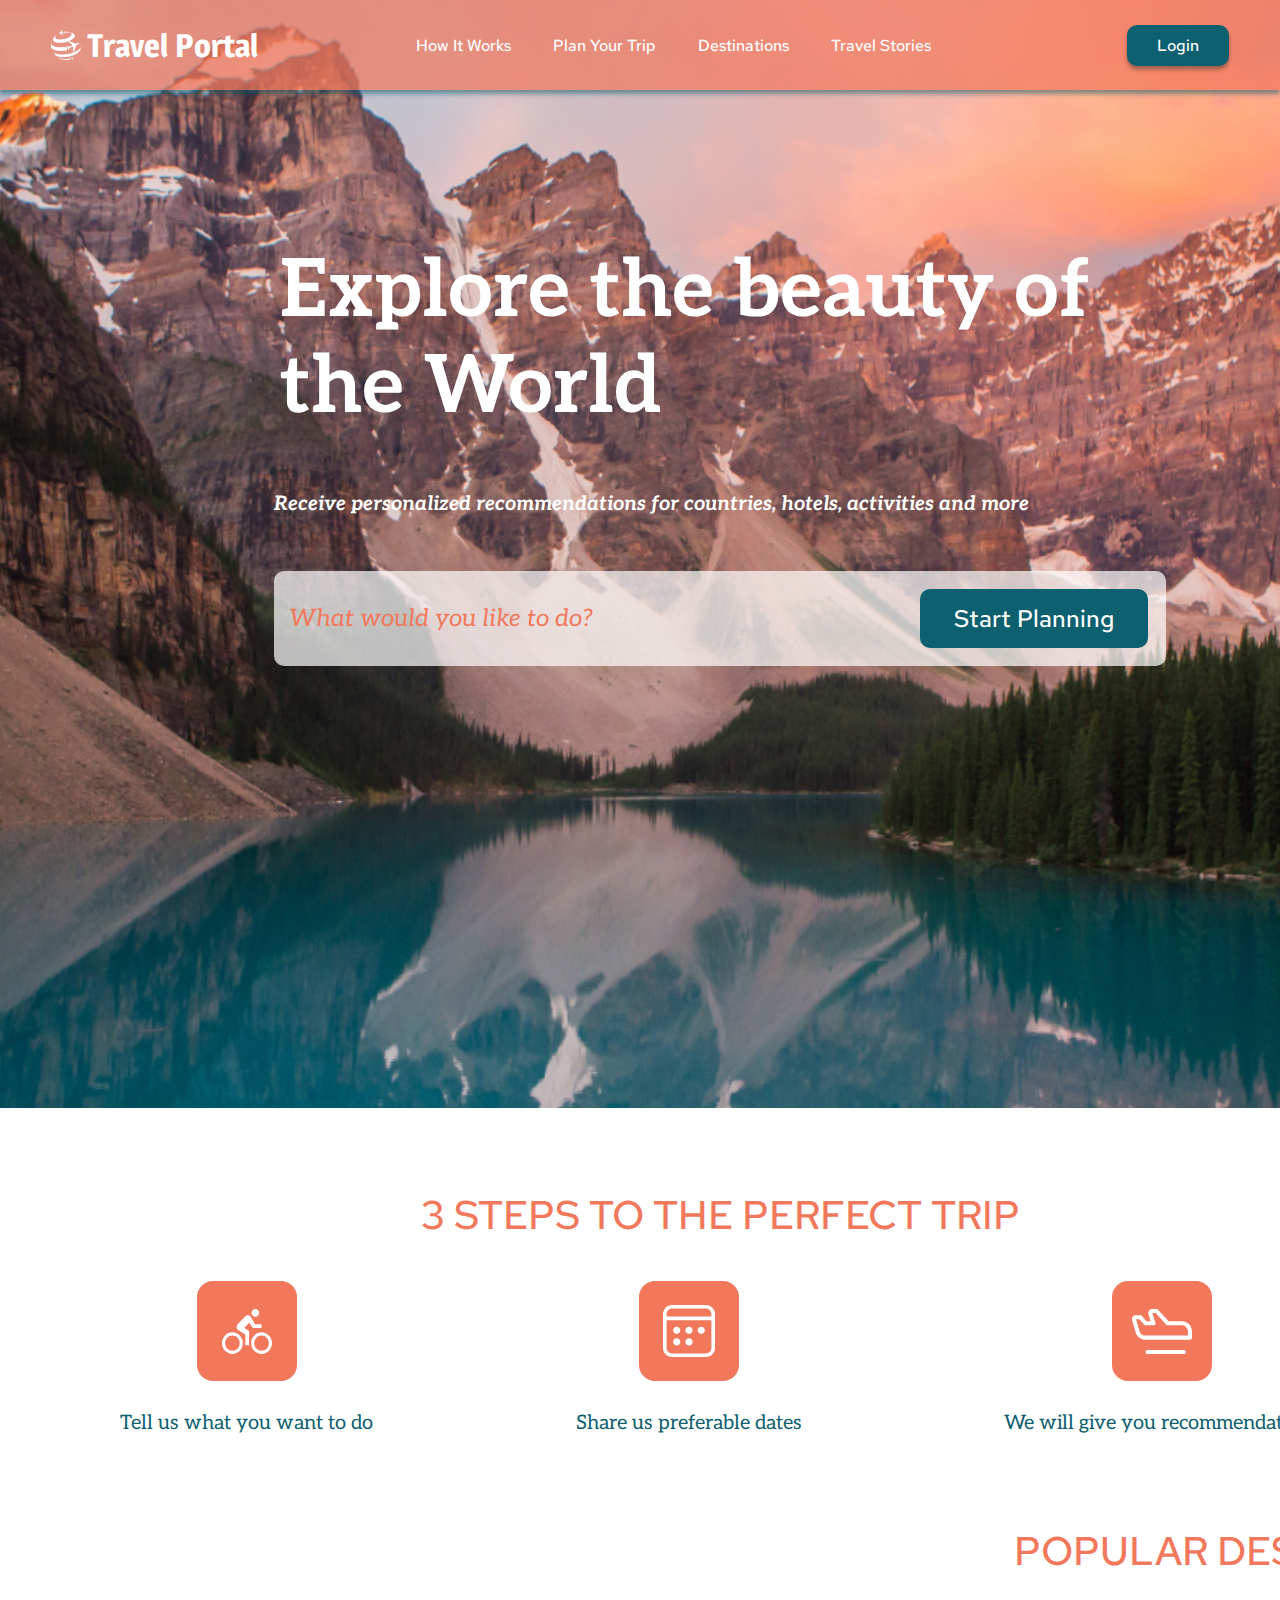
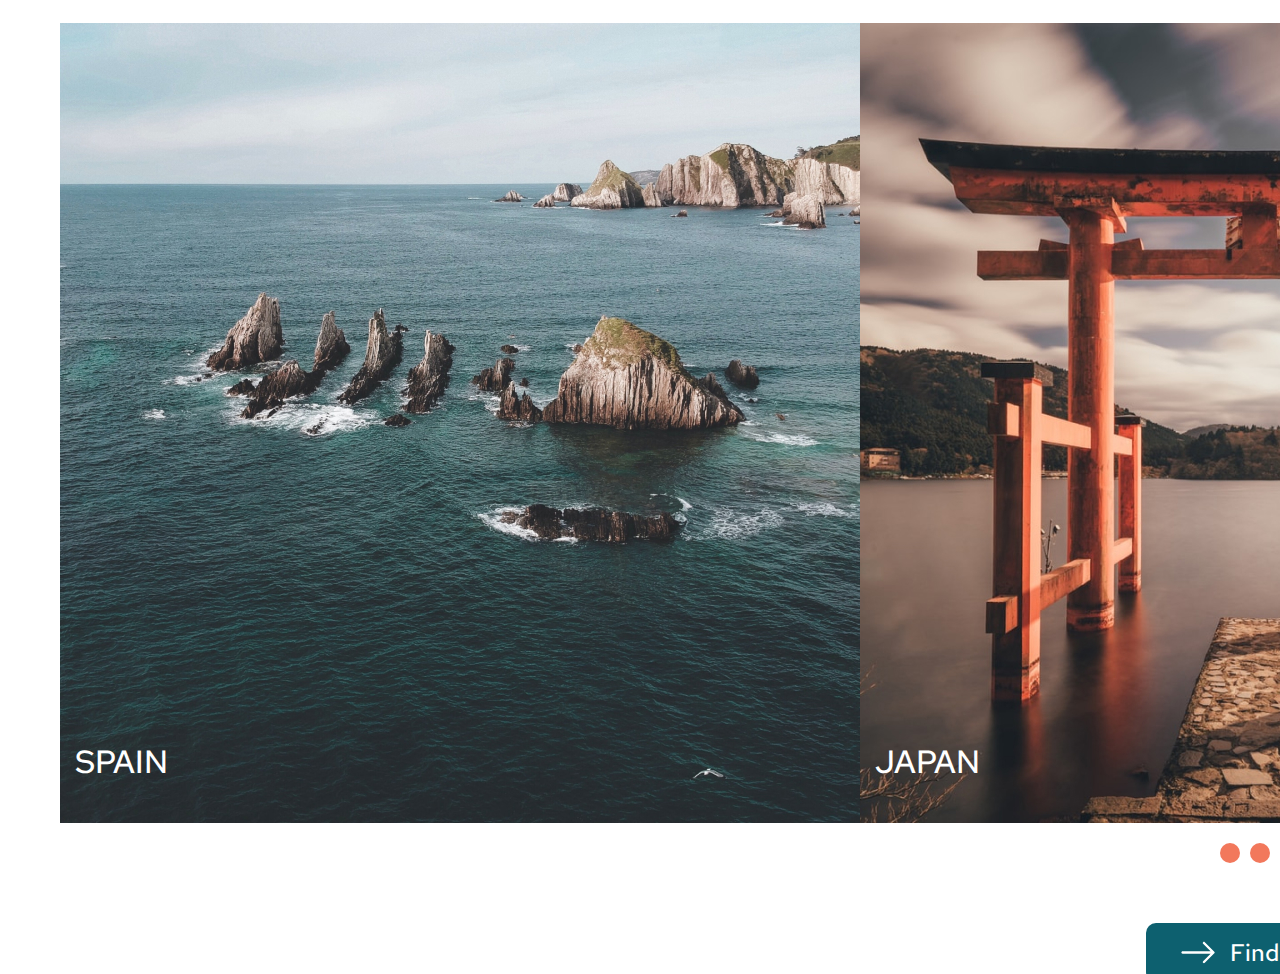
==== travel/index.html @ d7c0bd40 "feat: add destinations and img" ====
<!DOCTYPE html>
<html lang="en">

<head>
    <meta charset="UTF-8">
    <meta http-equiv="X-UA-Compatible" content="IE=edge">
    <meta name="viewport" content="width=device-width, initial-scale=1.0">
    <link href="https://fonts.googleapis.com/css?family=Red+Hat+Text:regular,500&display=swap" rel="stylesheet" />
    <link href="https://fonts.googleapis.com/css?family=Aleo:regular,italic,700,700italic&display=swap"
        rel="stylesheet" />
    <link href="https://fonts.googleapis.com/css?family=Magra:regular,700&display=swap" rel="stylesheet" />
    <link rel="stylesheet" href="./style.css">
    <title>Travel</title>
</head>

<body>
    <div class="wrapper">
        <header class="header">
            <div class="header__main__container">
                <div class="header__container _container">
                    <img src="./assets/img/logo.svg" alt="Logo must be here (">
                    <h1>Travel Portal</h1>
                    <nav class="header__menu menu">
                        <ul class="menu__list">
                            <li class="menu__item">
                                <a href="" class="menu__link">How It Works</a>
                            </li>
                            <li class="menu__item">
                                <a href="" class="menu__link">Plan Your Trip</a>
                            </li>
                            <li class="menu__item">
                                <a href="" class="menu__link">Destinations</a>
                            </li>
                            <li class="menu__item">
                                <a href="" class="menu__link">Travel Stories</a>
                            </li>
                        </ul>
                    </nav>
                    <div class="header__login">
                        <a href="" class="login__link">Login</a>
                    </div>
                </div>
            </div>
        </header>
        <main class="main">
            <section preview>
                <div class="preview__container">
                    <div class="preview__container _container">
                        <div class="preview__container__content">
                            <h1 class="preview__title">Explore the beauty of the World</h1>
                            <div class="preview__text">
                                Receive personalized recommendations for countries, hotels, activities and more
                            </div>
                            <div class="preview__input">
                                <form action="#" class="preview__input__form">
                                    <input autocomplete="off" type="text" placeholder="What would you like to do?"
                                        class="preview__input__entry">
                                    <button type="submit" class="preview__search__button">Start Planning</button>
                                </form>
                            </div>
                        </div>
                    </div>
                    <div class="preview__image _ibg">
                        <img src="./assets/img/cover.jpg" alt="cover">
                    </div>
                </div>
            </section>
            <section steps>
                <div class="steps__container _container">
                    <div class="steps__title">
                        3 STEPS TO THE PERFECT TRIP
                    </div>
                    <div class="steps__container__button">
                        <div class="steps__button">
                            <div class="steps__icon">
                                <img src="./assets/img/bike.svg" alt="bike">
                            </div>
                            <div class="steps__text">
                                Tell us what you want to do
                            </div>
                        </div>
                        <div class="steps__button">
                            <div class="steps__icon">
                                <img src="./assets/img/calc.svg" alt="calc">
                            </div>
                            <div class="steps__text">
                                Share us preferable dates
                            </div>
                        </div>
                        <div class="steps__button">
                            <div class="steps__icon">
                                <img src="./assets/img/plane.svg" alt="plane">
                            </div>
                            <div class="steps__text">
                                We will give you recommendations
                            </div>
                        </div>
                    </div>
                </div>
            </section>
            <section destinations>
                <div class="destinations">
                    <div class="destinations__title">
                        POPULAR DESTINATIONS
                    </div>
                    <div class="destinations__scroll">
                        <div class="destinations__picture">
                            <div><img src="./assets/img/spain.jpg" alt="Spain"></div>
                            <div class="dextinations__picture__text">SPAIN</div>
                        </div>
                        <div class="destinations__picture">
                            <div><img src="./assets/img/japan.jpg" alt="Japan"></div>
                            <div class="dextinations__picture__text">JAPAN</div>
                        </div>
                        <div class="destinations__picture">
                            <div><img src="./assets/img/usa.jpg" alt="USA"></div>
                            <div class="dextinations__picture__text">USA</div>
                        </div>
                    </div>
                    <div class="destinations__choise">
                        <div class="scroll"></div>
                        <div class="scroll"></div>
                        <div class="scroll"></div>
                    </div>
                    <div class="destinations__button">
                        <img src="./assets/img/bi_arrow-right.svg" alt="">
                        <button type="submit" class="buttom__find">Find More</button>
                    </div>
                </div>
            </section>

        </main>
        <footer class="footer">
            <!---<div class="footer__section">
                <div class="footer__rights">
                    All Rights Reserved &#169; Travel Portal
                </div>
                <div class="footer__social-media">
                    <img src="./assets/img/akar-icons_instagram-fill.svg" alt="Instagram">
                    <img src="./assets/img/akar-icons_video.svg" alt="YouTube">
                    <img src="./assets/img/akar-icons_twitter-fill.svg" alt="Twitter">
                </div>
            </div>-->
        </footer>
    </div>
</body>

</html>
---- travel/style.css ----
/*Обнуление*/
*{padding:0;margin:0;border:0;}
*,*:before,*:after{-moz-box-sizing:border-box;-webkit-box-sizing:border-box;box-sizing:border-box;}
:focus,:active{outline:none;}
a:focus,a:active{outline:none;}
nav,footer,header,aside{display:block;}
html,body{height:100%;width:100%;font-size:100%;line-height:1;font-size:14px;-ms-text-size-adjust:100%;-moz-text-size-adjust:100%;-webkit-text-size-adjust:100%;}
input,button,textarea{font-family:inherit;}
input::-ms-clear{display:none;}
button{cursor:pointer;}
button::-moz-focus-inner{padding:0;border:0;}
a,a:visited{text-decoration:none;}
a:hover{text-decoration:none;}
ul li{list-style:none;}
img{vertical-align:top;}
h1,h2,h3,h4,h5,h6{font-size:inherit;font-weight:inherit;}
/*--------------------*/

html,
body {
    height: 100%;
    line-height: 1;
    font-size: 20px;
    color: #0D606F;
    font-weight: 400;
    font-family: Aleo;
}

.wrapper {
    display: flex;
    flex-direction: column;
    min-height: 100%;
    min-width: 1440px;
    overflow: hidden;
}

/*технический класс*/
._container {
    display: flex;
    max-width: 1200px;
    padding: 0px 15px;
    margin: 0px auto;
    box-sizing: content-box;
}

._ibg {
    position: relative;
   }

._ibg img {
    position: absolute;
    width: 100%;
    height: 100%;
    top: 0;
    left: 0;
    object-fit: cover;
}

/*---ШАПКА------------------------------------------------------------*/
.header {
    position: absolute;
    width: 100%;
    left: 0;
    top: 0;
    z-index: 10;
    color: #FFFFFF;
}

.header__main__container {
    display: flex;
    background-color: rgba(242, 120, 92, 0.7);
    box-shadow: 0px 4px 4px rgba(13, 96, 111, 0.5);
    color: #FFFFFF;
    min-height: 90px;
    align-items: center;
}

.header__container {
    display: flex;
    align-items: center;
    color: #FFFFFF;
}

h1 {
    margin-left: 6px;
    font-family: Magra;
    font-weight: 700;
    font-size: 32px;
    line-height: 39px;
}

.header__menu {
    margin: 0px 0px 0px 158px;
}

.menu {
}

.menu__list {
    display: flex;
}

.menu__item {
    font-family: 'Red Hat Text';
    font-weight: 500;
    color: #FFFFFF;
    font-size: 16px;
    line-height: 21px;
}

.menu__item:not(:last-child) {
    margin: 0px 42px 0px 0px;
}

.menu__link {
    color: inherit;
}

.header__login {
    margin: 0px 0px 0px 196px;
    background-color: #0D606F;
    padding: 10px 30px;
    background: #0D606F;
    box-shadow: 0px 4px 4px rgba(0, 0, 0, 0.25), 0px 2px 3px rgba(13, 96, 111, 0.16);
    border-radius: 10px;    
}

.login__link {
    color: #FFFFFF;
    font-family: "Red Hat Text";
    font-size: 16px;
    font-weight: 500;
    line-height: 21px;
    text-align: center;
    justify-content: center;
}
/*---MAIN.PREVIEW------------------------------------------------------------*/

.main {
   flex: 1 1 auto; 
}

.preview {
    
}

.preview__container {
    display: flex;
    flex-direction: column;
    position: relative;
    z-index: 2;
    padding: 122px 0px 221px 0px;
}

.preview__container__content {
    display: flex;
    flex-direction: column;
    max-width: 892px;
    min-height: 422px;
    justify-content: space-between;
    }

    .preview__title {
    font-family: Aleo;
    font-size: 80px;
    font-weight: bold;
    color: #FFFFFF;
    line-height: 96px;
}

.preview__text {
    font-family: Aleo;
    font-size: 20px;
    line-height: 24px;
    font-weight: 700;
    font-style: italic;
    color: #FFFFFF;
}

.preview__input {
    display: flex;
    align-items: center;
    /*justify-content: space-between;*/
    height: 95px;
    width: 892px;
    border-radius: 10px;
    background-color: rgba(255, 255, 255, 0.7); 
}

.preview__input__entry {
}

.preview__image {
    position: absolute;
    width: 100%;
    height: 100%;
    top: 0;
    left: 0;
}

.preview__input {
}
.preview__input__form {
    display: flex;
    justify-content: space-between;
    min-width: 892px;
    }
.preview__input__entry {
    margin-left: 15px;
    min-width: 560px;
    font-family: Aleo;
    color: #F2785C;
    font-style: italic;
    font-size: 24px;
    background: none;
}

input::-webkit-input-placeholder { 
    color: #F2785C; 
}
input::-moz-placeholder {
    color: #F2785C;
}

.preview__input__entry:focus{
    font-family: Aleo;
    color: #0D606F;
    }

.preview__search__button {
    min-height: 59px;
    min-width: 228px;
    background-color: #0D606F;
    margin: 0px 18px 0px 0px;
    color: #FFFFFF;
    font-family: "Red Hat Text";
    font-weight: 500;
    font-size: 24px;
    line-height: 32px;
    border-radius: 10px;
}

/*---MAIN. STEPS------------------------------------------------------------*/
.steps__container {
    display: flex;
    flex-direction: column;
    margin-top: 80px;
}

.steps__title {
    text-align: center;
    font-family: "Red Hat Text";
    font-weight: 500;
    font-size: 40px;
    line-height: 53px;
    color: #F2785C;    
}

.steps__container__button {
    display: flex;
    margin-top: 40px;
    justify-content: space-between;
    text-align: center;
}

.steps__button {
}

.steps__icon {
}

.steps__text {
    margin-top: 30px;
    font-family: Aleo;
    font-size: 20px;
    line-height: 24px;;
}

/*---MAIN. DESTINATIONS------------------------------------------------------------*/

.destinations {
    display: flex;
    flex-direction: column;
    position: relative;
    margin-top: 97px;
    height: 1042px;
    width: 2520px;
    justify-content: center;
    align-items: center;
    /*box-sizing: content-box;

    /*
    padding: 0px 15px;
    margin: 0px auto;
    box-sizing: content-box;*/
}

.destinations__title {
    color: #F2785C;
    font-family: "Red Hat Text";
    font-weight: 500;
    font-size: 40px;
    line-height: 53px;
}

.destinations__scroll {
    display: flex;
    margin-top: 46px;
}

.destinations__picture {
    /*display: flex;*/
   /* width: 1440px;
    /*overflow: hidden;*/
}

.dextinations__picture__text {
    font-family: "Red Hat Text";
    font-weight: 500;
    font-size: 32px;
    line-height: 42px;
    color: #FFFFFF;
    margin-top: -82px;
    margin-left: 15px;
}

.destinations__choise {
    display: flex;
    justify-content: space-between;
    align-items: center;
    margin: 60px;
    min-width: 80px;
    min-height: 20px;
}

.scroll {
    height: 20px;
    width: 20px;
    background: #F2785C;
    border-radius: 50%;
}

.destinations__button {
    display: flex;
    height: 59px;
    width: 228px;
    justify-content: space-between;
    background-color: #0D606F;
    padding: 10px 32px;
    border-radius: 10px;
}

.buttom__find {
    background: none;
    font-family: "Red Hat Text";
    font-weight: 500;
    font-size: 24px;
    line-height: 32pxs;
    color: #FFFFFF;
}

/*---ПОДВАЛ------------------------------------------------------------*/
/*
.footer {
    
}
.footer__section {
    display: flex;
    text-align: center;
}
.footer__rights {
}
.footer__social-media {
*/
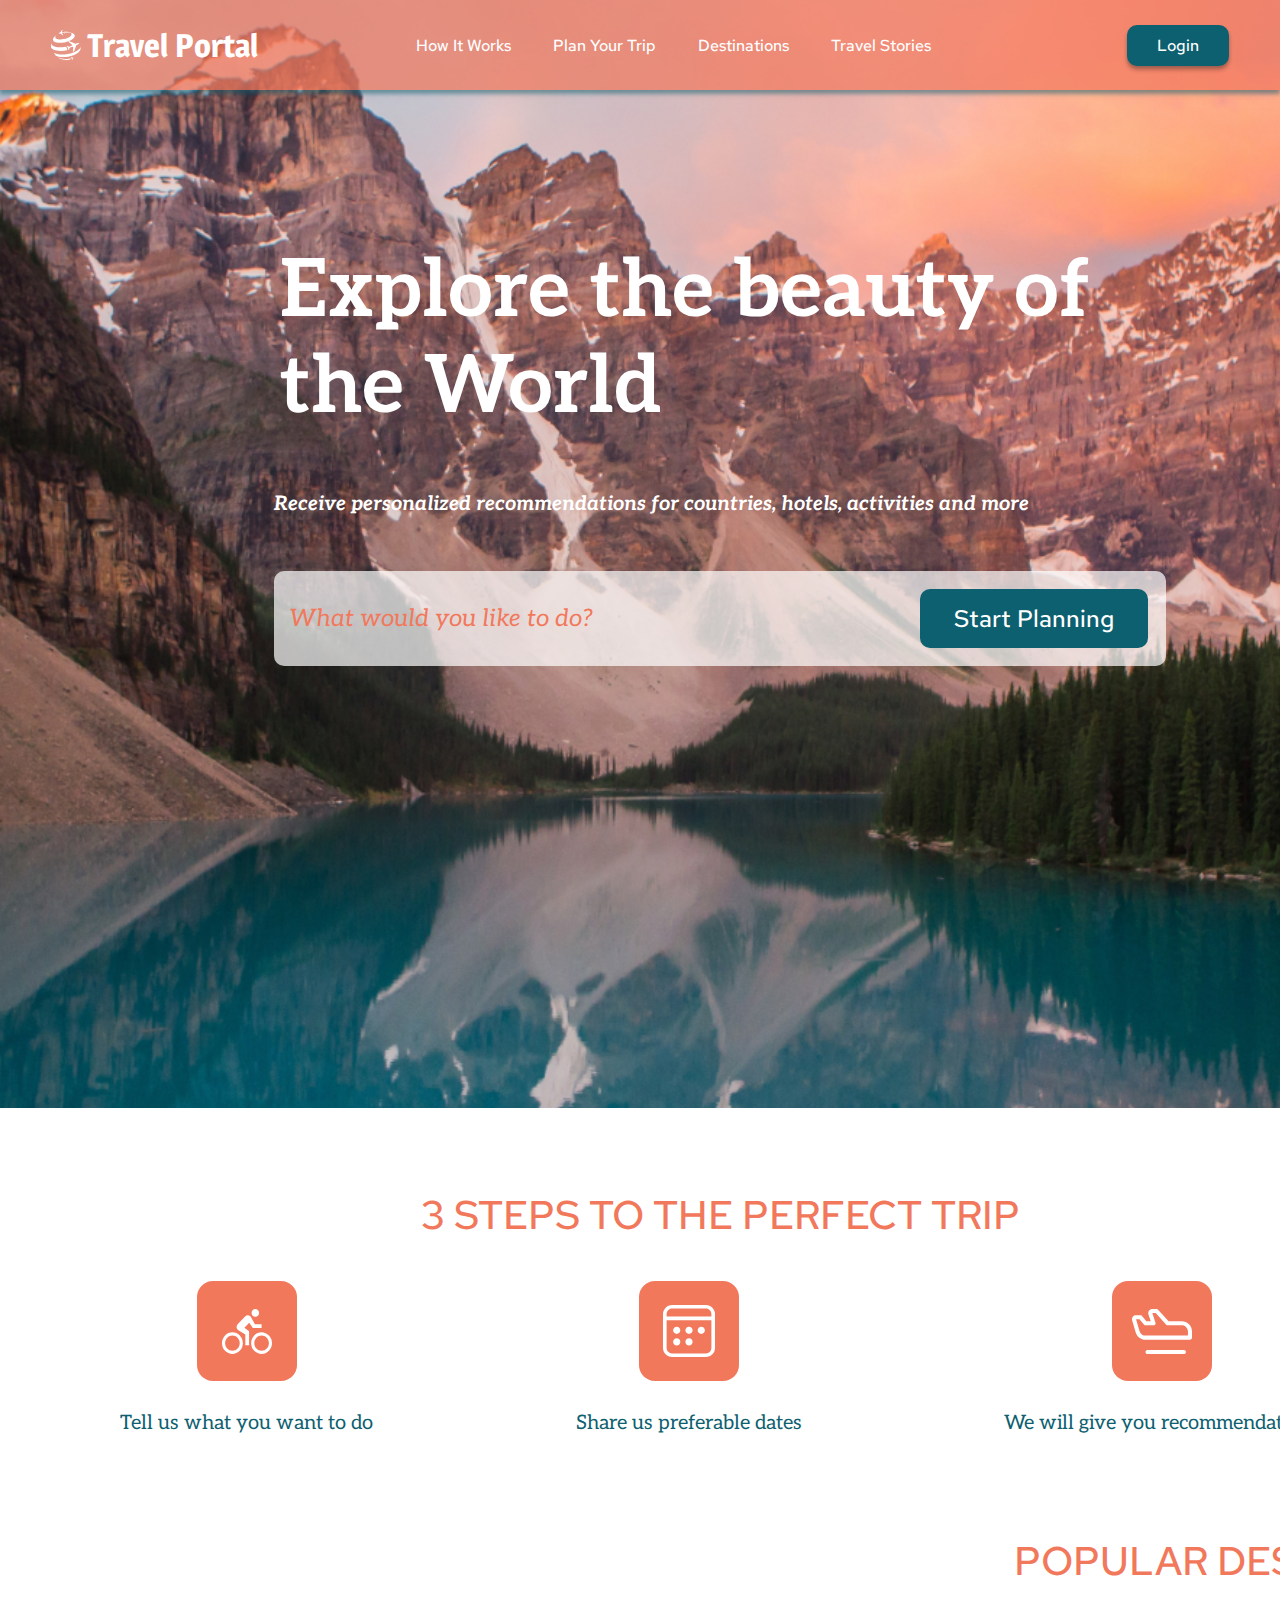
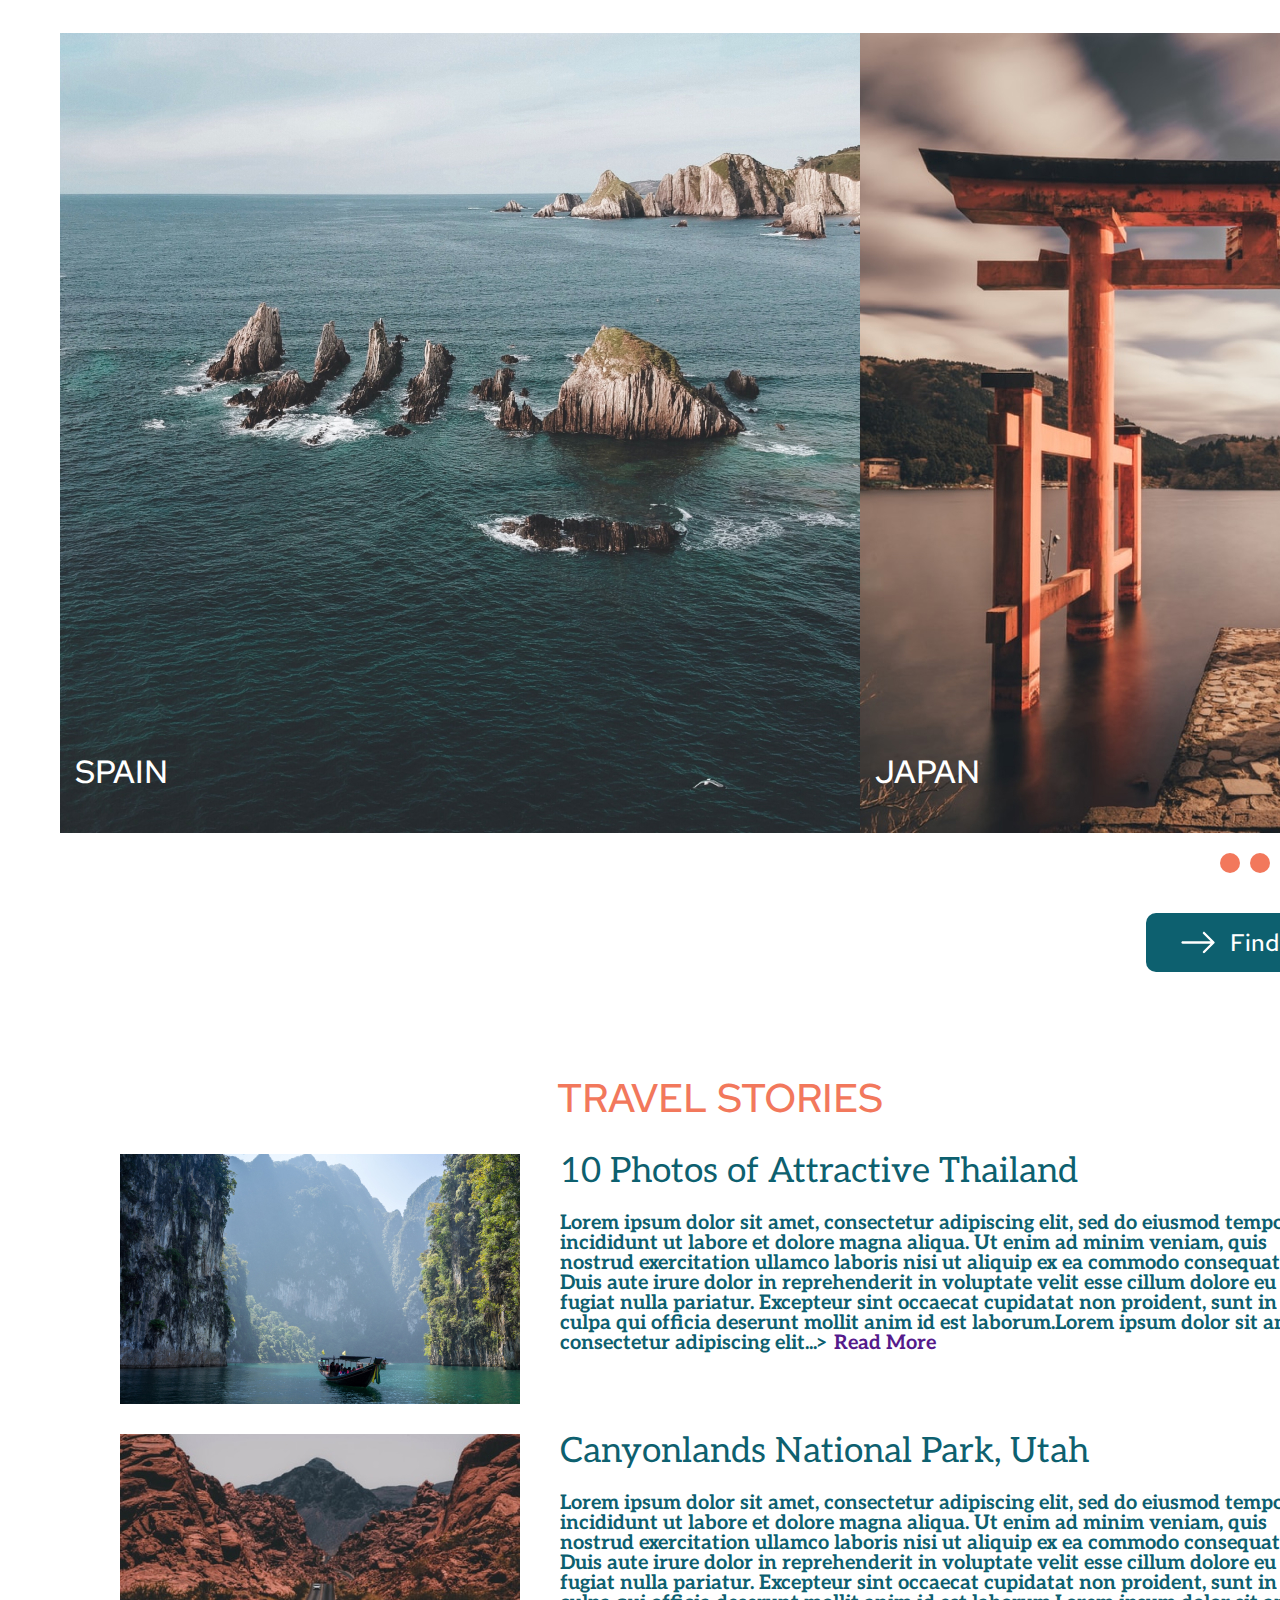
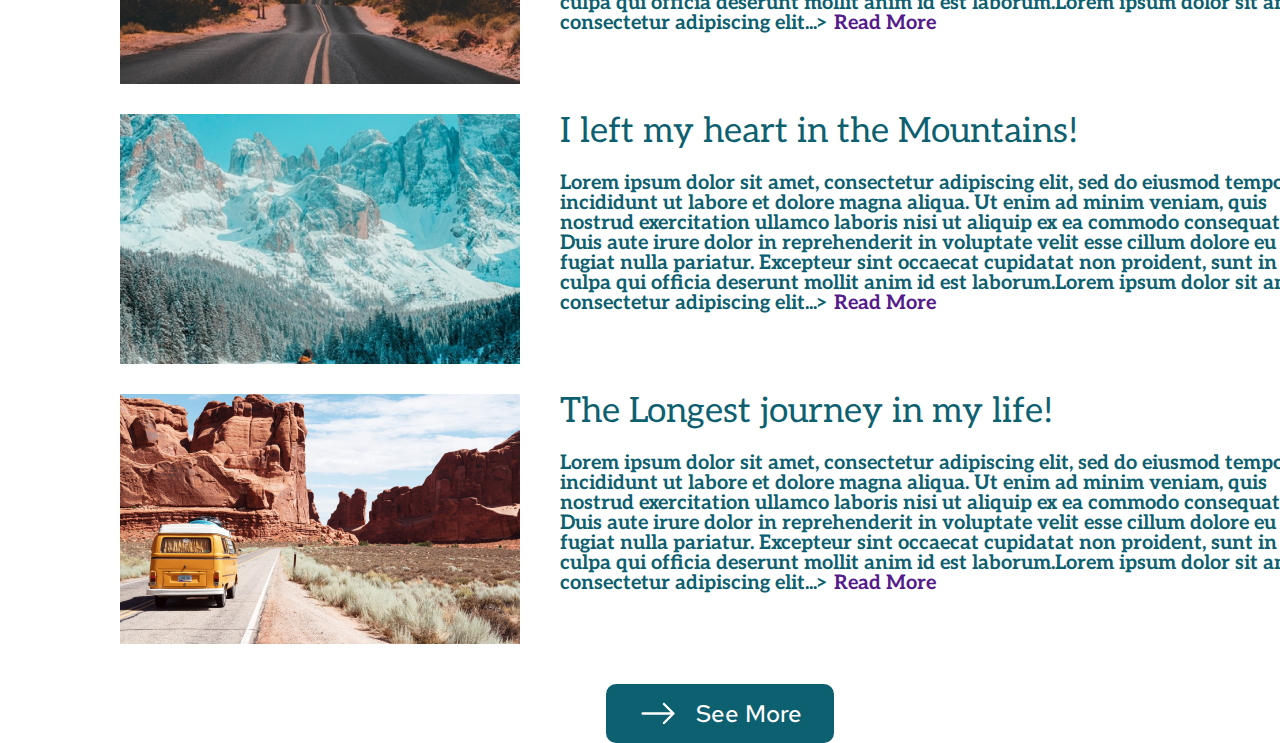
==== commit fb4b59cf: "add directions & footer" ====
--- a/travel/index.html
+++ b/travel/index.html
@@ -122,9 +122,86 @@
                         <div class="scroll"></div>
                         <div class="scroll"></div>
                     </div>
-                    <div class="destinations__button">
+                    <div class="arrow__button ">
                         <img src="./assets/img/bi_arrow-right.svg" alt="">
                         <button type="submit" class="buttom__find">Find More</button>
+                    </div>
+                </div>
+            </section>
+            <section stories>
+                <div class="stories _container">
+                    <div class="stories__title">TRAVEL STORIES</div>
+                    <div class="stories__describe">
+                        <div class="describe__block">
+                            <div class="describe__photo">
+                                <img src="./assets/img/boat.jpg" alt="boat">
+                            </div>
+                            <div class="describe__story">
+                                <div class="describe__title">10 Photos of Attractive Thailand</div>
+                                <div class="describe__text">Lorem ipsum dolor sit amet, consectetur adipiscing elit, sed
+                                    do eiusmod tempor incididunt ut labore et dolore magna aliqua. Ut enim ad minim
+                                    veniam, quis nostrud exercitation ullamco laboris nisi ut aliquip ex ea commodo
+                                    consequat. Duis aute irure dolor in reprehenderit in voluptate velit esse cillum
+                                    dolore eu fugiat nulla pariatur. Excepteur sint occaecat cupidatat non proident,
+                                    sunt in culpa qui officia deserunt mollit anim id est laborum.Lorem ipsum dolor sit
+                                    amet, consectetur adipiscing elit...> <a href="">Read More</a></div>
+                            </div>
+                        </div>
+                    </div>
+                    <div class="stories__describe">
+                        <div class="describe__block">
+                            <div class="describe__photo">
+                                <img src="./assets/img/road.jpg" alt="road">
+                            </div>
+                            <div class="describe__story">
+                                <div class="describe__title">Canyonlands National Park, Utah</div>
+                                <div class="describe__text">Lorem ipsum dolor sit amet, consectetur adipiscing elit, sed
+                                    do eiusmod tempor incididunt ut labore et dolore magna aliqua. Ut enim ad minim
+                                    veniam, quis nostrud exercitation ullamco laboris nisi ut aliquip ex ea commodo
+                                    consequat. Duis aute irure dolor in reprehenderit in voluptate velit esse cillum
+                                    dolore eu fugiat nulla pariatur. Excepteur sint occaecat cupidatat non proident,
+                                    sunt in culpa qui officia deserunt mollit anim id est laborum.Lorem ipsum dolor sit
+                                    amet, consectetur adipiscing elit...> <a href="">Read More</a></div>
+                            </div>
+                        </div>
+                    </div>
+                    <div class="stories__describe">
+                        <div class="describe__block">
+                            <div class="describe__photo">
+                                <img src="./assets/img/mountain.jpg" alt="mountain">
+                            </div>
+                            <div class="describe__story">
+                                <div class="describe__title">I left my heart in the Mountains!</div>
+                                <div class="describe__text">Lorem ipsum dolor sit amet, consectetur adipiscing elit, sed
+                                    do eiusmod tempor incididunt ut labore et dolore magna aliqua. Ut enim ad minim
+                                    veniam, quis nostrud exercitation ullamco laboris nisi ut aliquip ex ea commodo
+                                    consequat. Duis aute irure dolor in reprehenderit in voluptate velit esse cillum
+                                    dolore eu fugiat nulla pariatur. Excepteur sint occaecat cupidatat non proident,
+                                    sunt in culpa qui officia deserunt mollit anim id est laborum.Lorem ipsum dolor sit
+                                    amet, consectetur adipiscing elit...> <a href="">Read More</a></div>
+                            </div>
+                        </div>
+                    </div>
+                    <div class="stories__describe">
+                        <div class="describe__block">
+                            <div class="describe__photo">
+                                <img src="./assets/img/car.jpg" alt="car">
+                            </div>
+                            <div class="describe__story">
+                                <div class="describe__title">The Longest journey in my life!</div>
+                                <div class="describe__text">Lorem ipsum dolor sit amet, consectetur adipiscing elit, sed
+                                    do eiusmod tempor incididunt ut labore et dolore magna aliqua. Ut enim ad minim
+                                    veniam, quis nostrud exercitation ullamco laboris nisi ut aliquip ex ea commodo
+                                    consequat. Duis aute irure dolor in reprehenderit in voluptate velit esse cillum
+                                    dolore eu fugiat nulla pariatur. Excepteur sint occaecat cupidatat non proident,
+                                    sunt in culpa qui officia deserunt mollit anim id est laborum.Lorem ipsum dolor sit
+                                    amet, consectetur adipiscing elit...> <a href="">Read More</a></div>
+                            </div>
+                        </div>
+                    </div>
+                    <div class="arrow__button ">
+                        <img src="./assets/img/bi_arrow-right.svg" alt="">
+                        <button type="submit" class="buttom__find">See More</button>
                     </div>
                 </div>
             </section>
--- a/travel/style.css
+++ b/travel/style.css
@@ -328,7 +328,7 @@
     display: flex;
     justify-content: space-between;
     align-items: center;
-    margin: 60px;
+    margin: 60px 60px 0px 60px;
     min-width: 80px;
     min-height: 20px;
 }
@@ -340,8 +340,9 @@
     border-radius: 50%;
 }
 
-.destinations__button {
-    display: flex;
+.arrow__button {
+    display: flex;
+    margin-top: 40px;
     height: 59px;
     width: 228px;
     justify-content: space-between;
@@ -359,8 +360,59 @@
     color: #FFFFFF;
 }
 
+/*---MAIN. STORIES------------------------------------------------------------*/
+
+.stories {
+    display: flex;
+    flex-direction: column;
+    justify-content: center;
+    align-items: center;
+    margin-top: 97px;
+}
+
+.stories__title {
+    color: #F2785C;
+    font-family: "Red Hat Text";
+    font-weight: 500;
+    font-size: 40px;
+    line-height: 53px;
+}
+
+.stories__describe {
+    display: flex;
+    flex-direction: column;
+}
+
+.describe__block {
+    display: flex;
+    flex-direction: row;
+    margin-top: 30px;
+}
+
+.describe__photo {
+    border-radius: 16px;
+}
+
+.describe__story {
+    margin-left: 40px;
+}
+
+.describe__title {
+    margin-bottom: 24px;
+    font-family: Aleo;
+    font-weight: 400;
+    font-size: 35px;
+}
+
+.describe__text {
+    width: 760px;
+    font-family: Aleo;
+    font-weight: 700;
+    font-size: 20px;
+}
+
 /*---ПОДВАЛ------------------------------------------------------------*/
-/*
+
 .footer {
     
 }
@@ -371,4 +423,3 @@
 .footer__rights {
 }
 .footer__social-media {
-*/